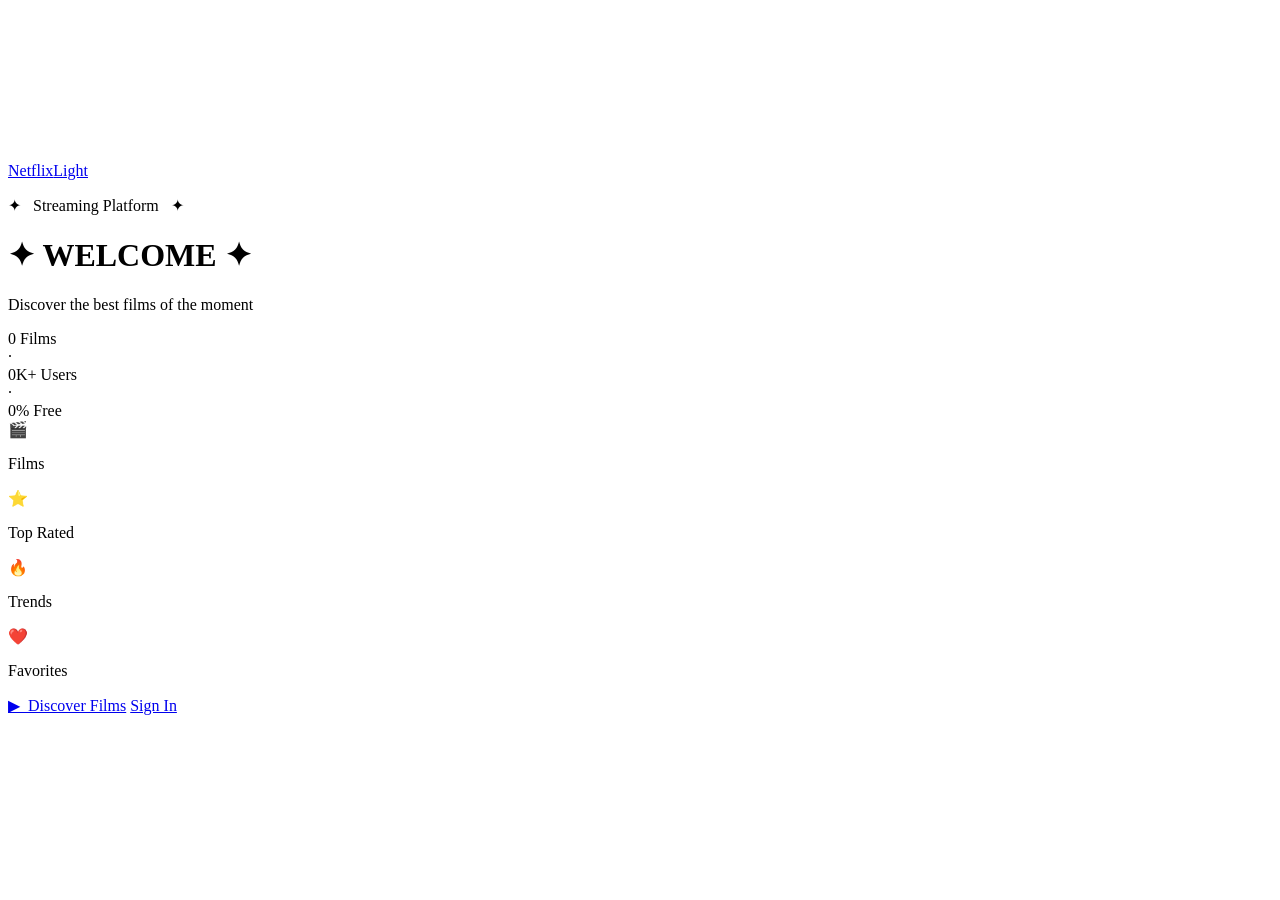
==== web/index.html @ c54b3fcd "feat: all modification" ====
<!DOCTYPE html>
<html lang="en">
<head>
    <meta charset="UTF-8">
    <meta name="viewport" content="width=device-width, initial-scale=1.0">
    <title>NetflixLight — Welcome</title>
    <link rel="stylesheet" href="css/style.css">
    <link rel="stylesheet" href="css/films.css">
</head>
<body>

<canvas id="particles"></canvas>

<div class="welcome-logo"><a href="/" class="welcome-logo">Netflix<span>Light</span></a></div>

<div class="welcome-page">

    <p class="welcome-badge">✦ &nbsp; Streaming Platform &nbsp; ✦</p>
    <h1 class="title">✦ WELCOME ✦</h1>
    <p class="welcome-subtitle">Discover the best films of the moment</p>

    <div class="welcome-stats">
        <div class="welcome-stat">
            <span class="stat-number" data-target="10000">0</span>
            <span class="stat-label">Films</span>
        </div>
        <div class="stat-sep">·</div>
        <div class="welcome-stat">
            <span class="stat-number" data-target="4">0</span><span class="stat-unit">K+</span>
            <span class="stat-label">Users</span>
        </div>
        <div class="stat-sep">·</div>
        <div class="welcome-stat">
            <span class="stat-number" data-target="100">0</span><span class="stat-unit">%</span>
            <span class="stat-label">Free</span>
        </div>
    </div>

    <div class="welcome-features">
        <div class="welcome-feature">
            <span class="feature-icon">🎬</span>
            <p>Films</p>
        </div>
        <div class="welcome-feature">
            <span class="feature-icon">⭐</span>
            <p>Top Rated</p>
        </div>
        <div class="welcome-feature">
            <span class="feature-icon">🔥</span>
            <p>Trends</p>
        </div>
        <div class="welcome-feature">
            <span class="feature-icon">❤️</span>
            <p>Favorites</p>
        </div>
    </div>

    <div class="welcome-actions">
        <a href="/films" class="welcome-btn">▶&nbsp;&nbsp;Discover Films</a>
        <a href="/login" class="welcome-btn-ghost">Sign In</a>
    </div>

    <div class="scroll-indicator"><span></span></div>

</div>

<script src="js/home.js"></script>
</body>
</html>
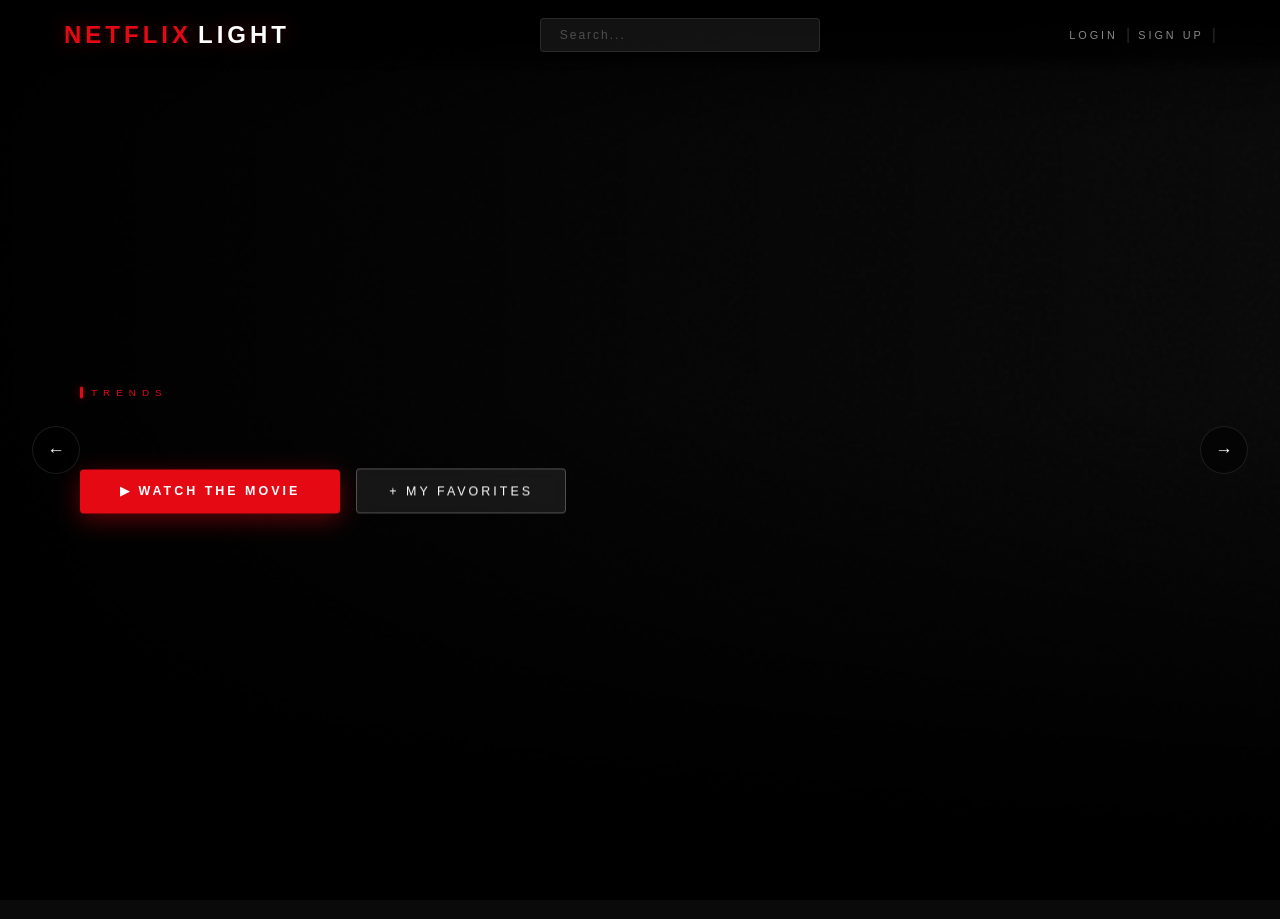
==== commit 23ddd519: "feat: all modification" ====
--- a/web/index.html
+++ b/web/index.html
@@ -3,67 +3,76 @@
 <head>
     <meta charset="UTF-8">
     <meta name="viewport" content="width=device-width, initial-scale=1.0">
-    <title>NetflixLight — Welcome</title>
+    <title>Netflix Light</title>
     <link rel="stylesheet" href="css/style.css">
-    <link rel="stylesheet" href="css/films.css">
 </head>
 <body>
 
-<canvas id="particles"></canvas>
+<div class="topbar">
 
-<div class="welcome-logo"><a href="/" class="welcome-logo">Netflix<span>Light</span></a></div>
 
-<div class="welcome-page">
+    <a href="/" class="topbar-logo">Netflix<span>Light</span></a>
+    <input type="text" id="fav-search" class="topbar-search" placeholder="Search...">
+    <div id="auth-buttons">
 
-    <p class="welcome-badge">✦ &nbsp; Streaming Platform &nbsp; ✦</p>
-    <h1 class="title">✦ WELCOME ✦</h1>
-    <p class="welcome-subtitle">Discover the best films of the moment</p>
+        <!-- Bouton quand l'utilisateur est connecté -->
+        <a id="user-profile-link" href="profile.html" class="hidden">My profil</a>
+        <span class="sep">|</span>
+        <button id="logout-btn" class="btn-logout hidden">Disconnection</button>
+        <span class="sep">|</span>
 
-    <div class="welcome-stats">
-        <div class="welcome-stat">
-            <span class="stat-number" data-target="10000">0</span>
-            <span class="stat-label">Films</span>
-        </div>
-        <div class="stat-sep">·</div>
-        <div class="welcome-stat">
-            <span class="stat-number" data-target="4">0</span><span class="stat-unit">K+</span>
-            <span class="stat-label">Users</span>
-        </div>
-        <div class="stat-sep">·</div>
-        <div class="welcome-stat">
-            <span class="stat-number" data-target="100">0</span><span class="stat-unit">%</span>
-            <span class="stat-label">Free</span>
+        <!-- Toujours visible -->
+        <a href="login.html">Login</a>
+        <span class="sep">|</span>
+        <a href="signup.html">Sign up</a>
+        <span class="sep">|</span>
+        <a id="favorites-link" href="favorites.html" class="hidden">Favorites</a>
+        <span class="sep">|</span>
+        <a id="history-link" href="history.html" class="hidden">History</a>
+        <span class="sep">|</span>
+        <a id="watchlist-link" href="watchlist.html" class="hidden">Watchlist</a>
+
+    </div>
+</div>
+
+<!-- Affiche des films en fond -->
+<div id="hero-banner" class="hero-banner">
+
+    <!-- Image de fond du film -->
+    <div class="hero-backdrop" id="hero-backdrop"></div>
+
+    <!-- Flèches pour naviguer entre les films -->
+    <button class="hero-arrow hero-arrow-left" id="hero-prev">&#8592;</button>
+    <button class="hero-arrow hero-arrow-right" id="hero-next">&#8594;</button>
+
+    <!-- Infos du film -->
+    <div class="hero-content">
+        <p class="hero-tag">Trends</p>
+        <h1 class="hero-film-title" id="hero-film-title"></h1>
+        <p class="hero-synopsis" id="hero-synopsis"></p>
+        <div class="hero-meta" id="hero-meta"></div>
+
+        <!-- Boutons d'action -->
+        <div class="hero-btns">
+            <a class="hero-btn-play" id="hero-btn-play" href="#">▶ Watch the movie</a>
+            <button class="hero-btn-fav" id="hero-btn-fav">+ My Favorites</button>
         </div>
     </div>
 
-    <div class="welcome-features">
-        <div class="welcome-feature">
-            <span class="feature-icon">🎬</span>
-            <p>Films</p>
-        </div>
-        <div class="welcome-feature">
-            <span class="feature-icon">⭐</span>
-            <p>Top Rated</p>
-        </div>
-        <div class="welcome-feature">
-            <span class="feature-icon">🔥</span>
-            <p>Trends</p>
-        </div>
-        <div class="welcome-feature">
-            <span class="feature-icon">❤️</span>
-            <p>Favorites</p>
-        </div>
-    </div>
-
-    <div class="welcome-actions">
-        <a href="/films" class="welcome-btn">▶&nbsp;&nbsp;Discover Films</a>
-        <a href="/login" class="welcome-btn-ghost">Sign In</a>
-    </div>
-
-    <div class="scroll-indicator"><span></span></div>
+    <!-- Points de navigation -->
+    <div class="hero-dots" id="hero-dots"></div>
 
 </div>
 
-<script src="js/home.js"></script>
+<!-- Liste des films -->
+
+<!-- Rempli automatiquement par main.js -->
+<div id="films-container"></div>
+
+<!-- Charge le js -->
+<script src="js/main.js"></script>
+<script src="js/authentification.js"></script>
+
 </body>
-</html>+</html>
+
--- a/web/css/style.css
+++ b/web/css/style.css
@@ -0,0 +1,670 @@
+@import url('https://fonts.googleapis.com/css2?family=Playfair+Display:ital,wght@0,400;0,700;1,400&family=Lato:wght@300;400;700&display=swap');
+
+:root {
+    --red: #e50914;
+    --red-light: #ff2a2a;
+    --dark: #0a0a0a;
+    --dark-card: rgba(10, 10, 10, 0.72);
+    --text: #ffffff;
+    --text-muted: #aaa;
+}
+
+* { box-sizing: border-box; margin: 0; padding: 0; }
+
+body {
+    font-family: 'Century Gothic', sans-serif;
+    font-weight: 300;
+    color: var(--text);
+    min-height: 100vh;
+    overflow-x: hidden;
+    background: #0a0a0a;
+}
+
+body::after {
+    content: "";
+    position: fixed;
+    inset: 0;
+    background-image: url("data:image/svg+xml,%3Csvg viewBox='0 0 200 200' xmlns='http://www.w3.org/2000/svg'%3E%3Cfilter id='noise'%3E%3CfeTurbulence type='fractalNoise' baseFrequency='0.85' numOctaves='4' stitchTiles='stitch'/%3E%3C/filter%3E%3Crect width='100%25' height='100%25' filter='url(%23noise)' opacity='0.04'/%3E%3C/svg%3E");
+    pointer-events: none;
+    z-index: -1;
+    opacity: 0.6;
+}
+
+.topbar-search {
+    background: rgba(255,255,255,0.07);
+    border: 1px solid rgba(255,255,255,0.1);
+    border-radius: 4px;
+    padding: 0.55rem 1.2rem;
+    color: #fff;
+    font-family: 'Century Gothic', sans-serif;
+    font-size: 0.75rem;
+    letter-spacing: 2px;
+    outline: none;
+    width: 280px;
+    transition: border-color 0.2s, background 0.2s, width 0.3s;
+}
+
+.topbar-search:focus {
+    border-color: rgba(229,9,20,0.5);
+    background: rgba(255,255,255,0.1);
+    width: 340px;
+}
+
+.topbar-search::placeholder { color: rgba(255,255,255,0.25); }
+
+.hero-banner {
+    position: relative;
+    width: 100%;
+    height: 100vh;
+    overflow: hidden;
+    margin-top: 0;
+}
+
+.hero-backdrop::after {
+    content: "";
+    position: absolute;
+    inset: 0;
+    background:
+            linear-gradient(to right, rgba(0,0,0,0.92) 0%, rgba(0,0,0,0.4) 55%, rgba(0,0,0,0.05) 100%),
+            linear-gradient(to top, rgba(0,0,0,1) 0%, rgba(0,0,0,0.85) 15%, transparent 55%),
+            linear-gradient(to bottom, rgba(0,0,0,0.6) 0%, transparent 15%);
+}
+
+#films-container {
+    display: flex;
+    flex-direction: column;
+    gap: 0;
+    padding: 0 0 6rem;
+    margin-top: -4.8rem;
+    position: relative;
+    z-index: 2;
+}
+
+.search-bar-section { display: none; }
+
+/* ── Topbar ── */
+.topbar {
+    position: fixed;
+    top: 0; left: 0; right: 0;
+    z-index: 100;
+    display: flex;
+    align-items: center;
+    justify-content: space-between;
+    padding: 0 4rem;
+    height: 70px;
+    background: linear-gradient(to bottom, rgba(0,0,0,0.98) 0%, rgba(0,0,0,0.6) 80%, transparent 100%);
+    transition: background 0.3s;
+}
+
+.topbar-logo {
+    font-family: 'Century Gothic', sans-serif;
+    font-size: 1.5rem;
+    font-weight: 700;
+    letter-spacing: 4px;
+    text-transform: uppercase;
+    color: var(--red);
+    text-shadow: 0 0 20px rgba(229,9,20,0.4);
+}
+
+.topbar-logo span { color: var(--text); }
+
+a.topbar-logo {
+    font-family: 'Century Gothic', sans-serif;
+    font-size: 1.5rem;
+    font-weight: 700;
+    letter-spacing: 4px;
+    text-transform: uppercase;
+    color: var(--red);
+    text-shadow: 0 0 20px rgba(229,9,20,0.4);
+    text-decoration: none;
+    opacity: 1;
+}
+
+a.topbar-logo span { color: var(--text); }
+a.topbar-logo:hover { opacity: 0.85; }
+
+#auth-buttons {
+    display: flex;
+    align-items: center;
+    gap: 8px;
+}
+
+#auth-buttons a:hover {
+    color: var(--red);
+    opacity: 1;
+}
+
+.sep {
+    color: rgba(255,255,255,0.15);
+    font-size: 1rem;
+    user-select: none;
+}
+
+
+/* ── Film section ── */
+.film-section {
+    padding: 1.5rem 4rem;
+}
+
+.section-title {
+    font-family: 'Century Gothic', sans-serif;
+    font-size: 0.78rem;
+    letter-spacing: 5px;
+    text-transform: uppercase;
+    color: var(--text);
+    margin-bottom: 1.5rem;
+    text-align: left;
+    display: flex;
+    align-items: center;
+    gap: 12px;
+    opacity: 0.95;
+}
+
+.section-title::before {
+    content: "";
+    display: block;
+    width: 3px;
+    height: 16px;
+    background: var(--red);
+    border-radius: 2px;
+    flex-shrink: 0;
+    box-shadow: 0 0 8px rgba(229,9,20,0.6);
+}
+
+/* ── Film row ── */
+.film-row-wrapper {
+    position: relative;
+    display: flex;
+    align-items: center;
+    gap: 0;
+}
+
+.film-row {
+    display: flex;
+    flex-direction: row;
+    flex-wrap: nowrap;
+    gap: 12px;
+    overflow-x: auto;
+    overflow-y: visible;
+    padding: 12px 4px 20px;
+    scroll-behavior: smooth;
+    scrollbar-width: none;
+    -ms-overflow-style: none;
+    flex: 1;
+}
+
+.film-row::-webkit-scrollbar { display: none; }
+
+/* ── Film card ── */
+.film-card {
+    flex: 0 0 170px;
+    width: 170px;
+    position: relative;
+    border-radius: 6px;
+    cursor: pointer;
+    transition: transform 0.35s cubic-bezier(.22,1,.36,1), z-index 0s;
+    z-index: 1;
+}
+
+.film-card:hover {
+    transform: scale(1.12) translateY(-6px);
+    z-index: 20;
+}
+
+.film-card img {
+    width: 170px;
+    height: 255px;
+    object-fit: cover;
+    display: block;
+    border-radius: 6px;
+    transition: box-shadow 0.3s;
+}
+
+.film-card:hover img {
+    box-shadow:
+            0 20px 60px rgba(0,0,0,0.95),
+            0 0 0 2px var(--red);
+}
+
+/* ── Film overlay ── */
+.film-overlay {
+    position: absolute;
+    top: 0; left: 0;
+    width: 170px;
+    height: 255px;
+    background: linear-gradient(to top, rgba(0,0,0,0.95) 0%, rgba(0,0,0,0.3) 50%, transparent 100%);
+    opacity: 0;
+    transition: opacity 0.3s;
+    border-radius: 6px;
+    display: flex;
+    align-items: flex-end;
+    padding: 12px;
+    pointer-events: none;
+}
+
+.film-card:hover .film-overlay { opacity: 1; }
+
+.film-overlay span {
+    font-size: 0.68rem;
+    letter-spacing: 1px;
+    color: #fff;
+    line-height: 1.4;
+    text-transform: uppercase;
+}
+
+/* ── Film info ── */
+.film-card h3 {
+    font-size: 0.68rem;
+    letter-spacing: 1px;
+    text-transform: uppercase;
+    color: rgba(255,255,255,0.6);
+    margin: 8px 0 3px;
+    white-space: nowrap;
+    overflow: hidden;
+    text-overflow: ellipsis;
+    width: 170px;
+    text-align: left;
+    transition: color 0.2s;
+}
+
+.film-card:hover h3 { color: var(--text); }
+
+.film-meta {
+    display: flex;
+    justify-content: space-between;
+    align-items: center;
+    font-size: 0.62rem;
+    color: rgba(255,255,255,0.3);
+    width: 170px;
+}
+
+.film-meta span:first-child { color: var(--red); font-weight: 700; }
+
+/* ── Favorite button ── */
+.favorite-btn {
+    position: absolute;
+    top: 8px;
+    right: 8px;
+    background: rgba(0,0,0,0.75);
+    border: 1px solid rgba(255,255,255,0.15);
+    font-size: 0.9rem;
+    cursor: pointer;
+    color: white;
+    border-radius: 50%;
+    width: 30px;
+    height: 30px;
+    display: flex;
+    align-items: center;
+    justify-content: center;
+    transition: transform 0.2s, background 0.2s, border-color 0.2s;
+    opacity: 0;
+    backdrop-filter: blur(8px);
+}
+
+.film-card:hover .favorite-btn { opacity: 1; }
+.favorite-btn.active { color: var(--red); opacity: 1; border-color: rgba(229,9,20,0.4); }
+.favorite-btn:hover { transform: scale(1.2); background: rgba(0,0,0,0.95); }
+
+/* ── Row arrows ── */
+.row-arrow {
+    flex-shrink: 0;
+    width: 40px;
+    height: 40px;
+    border-radius: 50%;
+    background: rgba(0,0,0,0.8);
+    border: 1px solid rgba(255,255,255,0.1);
+    color: #fff;
+    font-size: 1rem;
+    cursor: pointer;
+    display: flex;
+    align-items: center;
+    justify-content: center;
+    transition: background 0.2s, transform 0.2s, border-color 0.2s;
+    z-index: 5;
+    backdrop-filter: blur(8px);
+}
+
+.row-arrow:hover {
+    background: rgba(229,9,20,0.8);
+    border-color: rgba(229,9,20,0.5);
+    transform: scale(1.1);
+}
+
+.hero-backdrop {
+    position: absolute;
+    inset: 0;
+    background-size: cover;
+    background-position: center top;
+    transition: background-image 0.8s ease;
+}
+
+.hero-content {
+    position: absolute;
+    top: 50%;
+    left: 5rem;
+    transform: translateY(-50%);
+    max-width: 580px;
+    z-index: 2;
+}
+
+.hero-tag {
+    font-size: 0.62rem;
+    letter-spacing: 6px;
+    text-transform: uppercase;
+    color: var(--red);
+    margin: 0 0 1rem;
+    display: flex;
+    align-items: center;
+    gap: 8px;
+}
+
+.hero-tag::before {
+    content: "";
+    display: inline-block;
+    width: 3px;
+    height: 12px;
+    background: var(--red);
+    border-radius: 2px;
+    box-shadow: 0 0 8px rgba(229,9,20,0.6);
+}
+
+.hero-film-title {
+    font-family: 'Century Gothic', sans-serif;
+    font-size: clamp(2.2rem, 4.5vw, 3.5rem);
+    font-weight: 900;
+    letter-spacing: 3px;
+    text-transform: uppercase;
+    color: #fff;
+    margin: 0 0 1.2rem;
+    line-height: 1.05;
+    text-shadow: 0 4px 30px rgba(0,0,0,0.6);
+    animation: none;
+}
+
+.hero-film-title::after { display: none; }
+
+.hero-synopsis {
+    font-size: 0.88rem;
+    line-height: 1.8;
+    color: rgba(255,255,255,0.7);
+    margin: 0 0 1.2rem;
+    display: -webkit-box;
+    -webkit-line-clamp: 3;
+    -webkit-box-orient: vertical;
+    overflow: hidden;
+    letter-spacing: 0.3px;
+}
+
+.hero-meta {
+    display: flex;
+    gap: 0.8rem;
+    font-size: 0.7rem;
+    letter-spacing: 2px;
+    color: rgba(255,255,255,0.5);
+    text-transform: uppercase;
+    margin-bottom: 2rem;
+    flex-wrap: wrap;
+}
+
+.hero-meta span {
+    padding: 0.3rem 0.7rem;
+    background: rgba(255,255,255,0.06);
+    border: 1px solid rgba(255,255,255,0.08);
+    border-radius: 3px;
+}
+
+.hero-meta span:first-child {
+    color: var(--red);
+    border-color: rgba(229,9,20,0.3);
+    background: rgba(229,9,20,0.08);
+    font-weight: 700;
+}
+
+.hero-btns {
+    display: flex;
+    gap: 1rem;
+    align-items: center;
+}
+
+.hero-btn-play {
+    background: var(--red);
+    color: #fff !important;
+    text-decoration: none;
+    border: none;
+    border-radius: 4px;
+    padding: 0.9rem 2.5rem;
+    font-family: 'Century Gothic', sans-serif;
+    font-size: 0.78rem;
+    font-weight: 700;
+    letter-spacing: 3px;
+    text-transform: uppercase;
+    cursor: pointer;
+    transition: opacity 0.2s, transform 0.2s, box-shadow 0.2s;
+    box-shadow: 0 6px 24px rgba(229,9,20,0.4);
+    opacity: 1 !important;
+}
+
+.hero-btn-play:hover {
+    opacity: 0.9 !important;
+    transform: translateY(-2px);
+    box-shadow: 0 12px 32px rgba(229,9,20,0.5);
+}
+
+.hero-btn-fav {
+    background: rgba(255,255,255,0.08);
+    color: #fff;
+    border: 1px solid rgba(255,255,255,0.25);
+    border-radius: 4px;
+    padding: 0.9rem 2rem;
+    font-family: 'Century Gothic', sans-serif;
+    font-size: 0.78rem;
+    letter-spacing: 3px;
+    text-transform: uppercase;
+    cursor: pointer;
+    transition: background 0.2s, border-color 0.2s;
+    backdrop-filter: blur(8px);
+}
+
+.hero-btn-fav:hover {
+    background: rgba(255,255,255,0.15);
+    border-color: rgba(255,255,255,0.4);
+}
+
+/* ── Hero dots ── */
+.hero-dots {
+    position: absolute;
+    bottom: 2.5rem;
+    left: 50%;
+    transform: translateX(-50%);
+    display: flex;
+    gap: 8px;
+    z-index: 2;
+}
+
+.hero-dot {
+    width: 24px;
+    height: 3px;
+    border-radius: 2px;
+    background: rgba(255,255,255,0.2);
+    cursor: pointer;
+    transition: background 0.3s, width 0.3s;
+}
+
+.hero-dot.active {
+    background: var(--red);
+    width: 36px;
+}
+
+/* ── Hero arrows ── */
+.hero-arrow {
+    position: absolute;
+    top: 50%;
+    transform: translateY(-50%);
+    z-index: 10;
+    background: rgba(0,0,0,0.5);
+    border: 1px solid rgba(255,255,255,0.1);
+    color: #fff;
+    width: 48px;
+    height: 48px;
+    border-radius: 50%;
+    font-size: 1.1rem;
+    cursor: pointer;
+    display: flex;
+    align-items: center;
+    justify-content: center;
+    transition: background 0.2s, transform 0.2s;
+    backdrop-filter: blur(8px);
+}
+
+.hero-arrow:hover {
+    background: rgba(229,9,20,0.7);
+    transform: translateY(-50%) scale(1.1);
+}
+
+.hero-arrow-left { left: 2rem; }
+.hero-arrow-right { right: 2rem; }
+
+/* ── Hero section ── */
+.hero { padding: 1rem 3rem; display: flex; flex-direction: column; align-items: center; }
+.hero h1, .hero h2 { display: none; }
+
+/* ── Links & buttons ── */
+a {
+    font-family: 'Century Gothic', sans-serif;
+    font-size: 0.68rem;
+    font-weight: 400;
+    letter-spacing: 3px;
+    text-transform: uppercase;
+    color: var(--text-muted);
+    text-decoration: none;
+    display: inline-flex;
+    align-items: center;
+    gap: 6px;
+    transition: color 0.2s;
+    opacity: 0.8;
+}
+
+a:hover { color: var(--text); opacity: 1; }
+
+.btn-logout {
+    font-family: 'Century Gothic', sans-serif;
+    font-size: 0.68rem;
+    letter-spacing: 3px;
+    text-transform: uppercase;
+    color: var(--text-muted);
+    background: none;
+    border: none;
+    cursor: pointer;
+    display: inline-flex;
+    align-items: center;
+    gap: 6px;
+    transition: color 0.2s;
+    opacity: 0.8;
+    padding: 0;
+}
+
+.btn-logout:hover { color: var(--red); opacity: 1; }
+
+/* ── Forms ── */
+form {
+    background: var(--dark-card);
+    border: 1px solid rgba(229,9,20,0.15);
+    border-radius: 8px;
+    padding: 40px;
+    max-width: 460px;
+    margin: 0 auto;
+    backdrop-filter: blur(12px);
+    box-shadow: 0 20px 60px rgba(0,0,0,0.6);
+    animation: fadeUp 0.8s ease both;
+}
+
+form input {
+    display: block;
+    width: 100%;
+    margin: 12px 0;
+    padding: 15px 18px;
+    background: rgba(255,255,255,0.05);
+    border: 1px solid rgba(229,9,20,0.2);
+    border-radius: 4px;
+    color: var(--text);
+    font-family: 'Century Gothic', sans-serif;
+    font-size: 1rem;
+    outline: none;
+    transition: border-color 0.2s;
+}
+
+form input:focus { border-color: var(--red); }
+form input::placeholder { color: rgba(255,255,255,0.2); }
+
+form button {
+    width: 100%;
+    margin-top: 20px;
+    padding: 16px;
+    font-family: 'Century Gothic', sans-serif;
+    font-size: 0.9rem;
+    font-weight: 700;
+    letter-spacing: 3px;
+    text-transform: uppercase;
+    color: #fff;
+    background: var(--red);
+    border: none;
+    border-radius: 4px;
+    cursor: pointer;
+    transition: transform 0.2s, opacity 0.2s;
+}
+
+form button:hover { transform: translateY(-2px); opacity: 0.85; }
+
+/* ── Auth ── */
+.auth-page {
+    display: flex;
+    flex-direction: column;
+    align-items: center;
+    justify-content: center;
+    min-height: 100vh;
+    padding: 2rem;
+}
+
+.auth-logo {
+    font-family: 'Century Gothic', sans-serif;
+    font-size: 2.4rem;
+    font-weight: 700;
+    letter-spacing: 4px;
+    text-transform: uppercase;
+    color: var(--red);
+    margin-bottom: 2rem;
+    text-shadow: 0 0 20px rgba(229,9,20,0.4);
+}
+
+.auth-logo span { color: var(--text); }
+
+/* ── Misc ── */
+.pm-item {
+    padding: 0.6rem 1rem;
+    font-size: 0.72rem;
+    letter-spacing: 1px;
+    color: #f0ece0;
+    cursor: pointer;
+    transition: background 0.2s;
+    border-bottom: 1px solid rgba(255,255,255,0.05);
+}
+
+.pm-item:last-child { border-bottom: none; }
+.pm-item:hover { background: rgba(229,9,20,0.2); }
+.pm-item a { color: #f0ece0; text-decoration: none; }
+
+#auth-buttons .hidden + .sep,
+#auth-buttons .sep:first-child { display: none; }
+
+/* ── Animations ── */
+@keyframes fadeDown {
+    from { opacity: 0; transform: translateY(-20px); }
+    to   { opacity: 1; transform: translateY(0); }
+}
+
+@keyframes fadeUp {
+    from { opacity: 0; transform: translateY(20px); }
+    to   { opacity: 1; transform: translateY(0); }
+}
+
+.hidden { display: none !important; }
